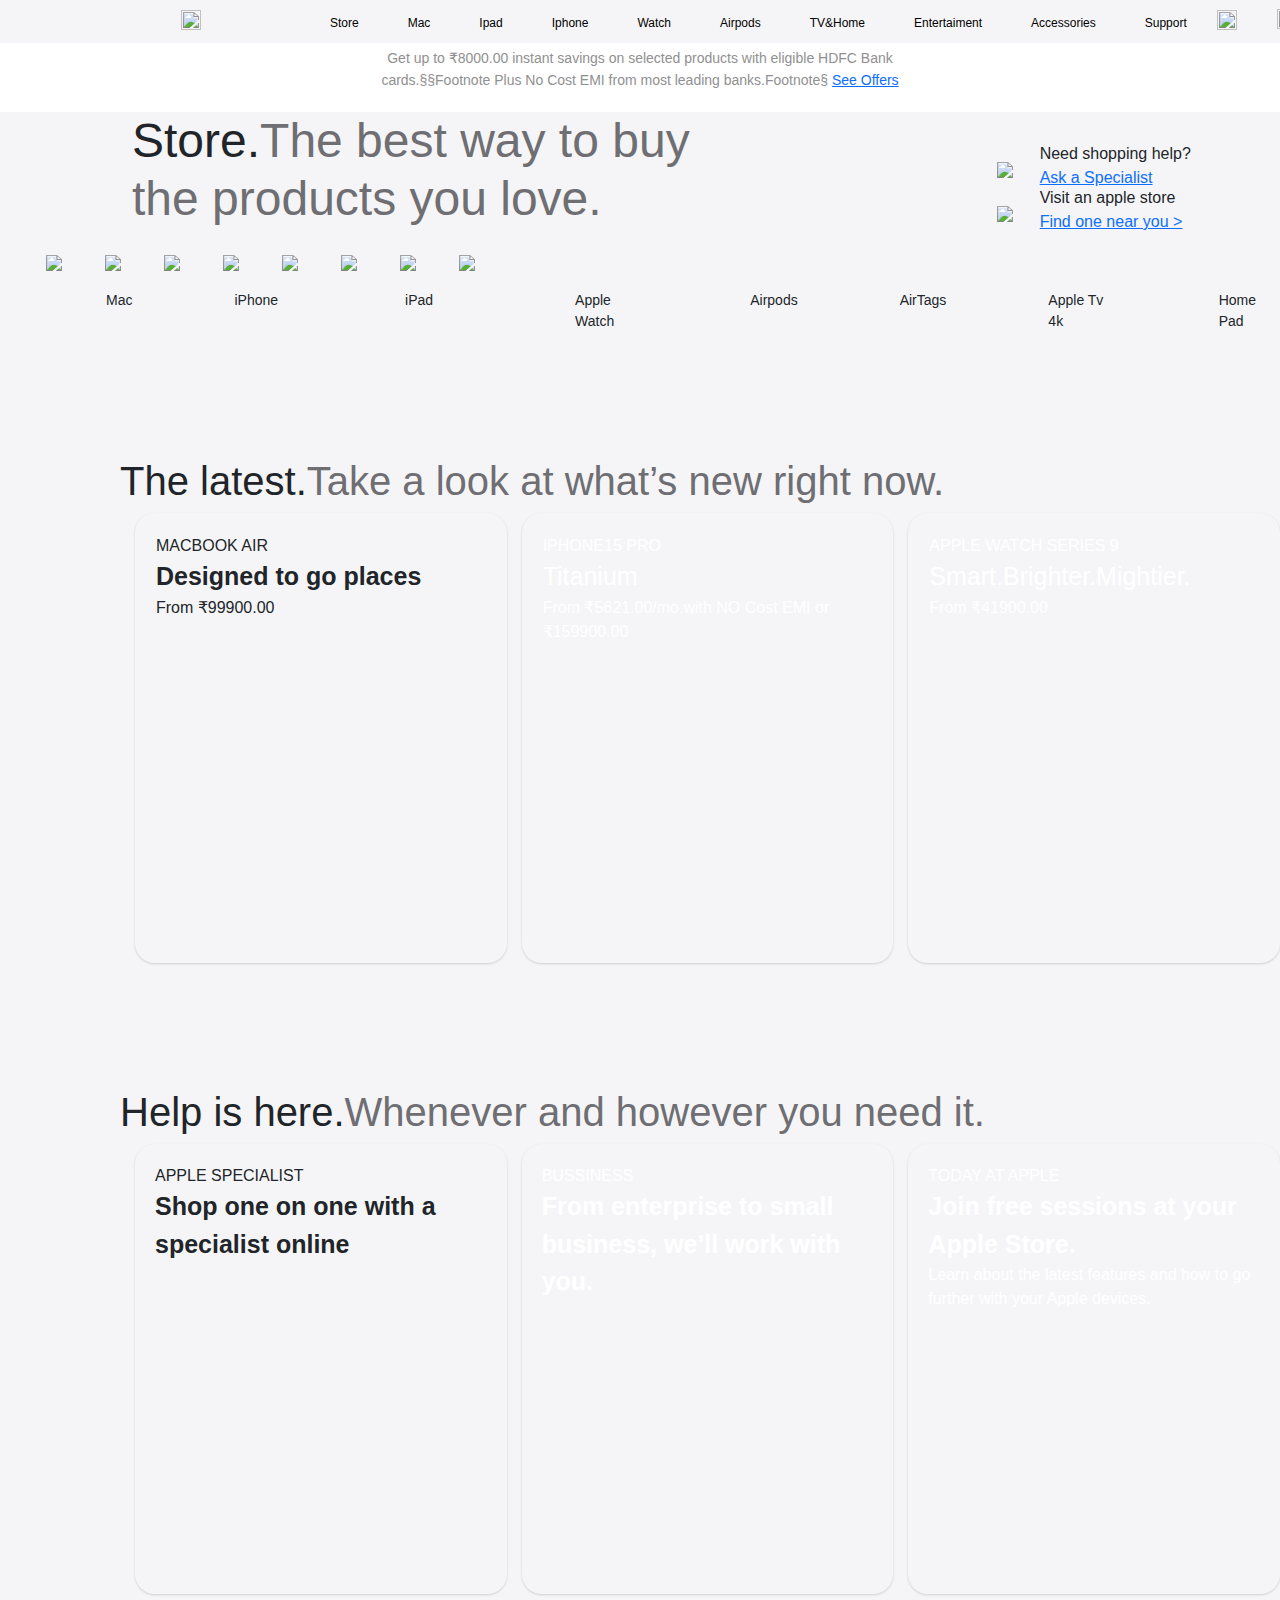
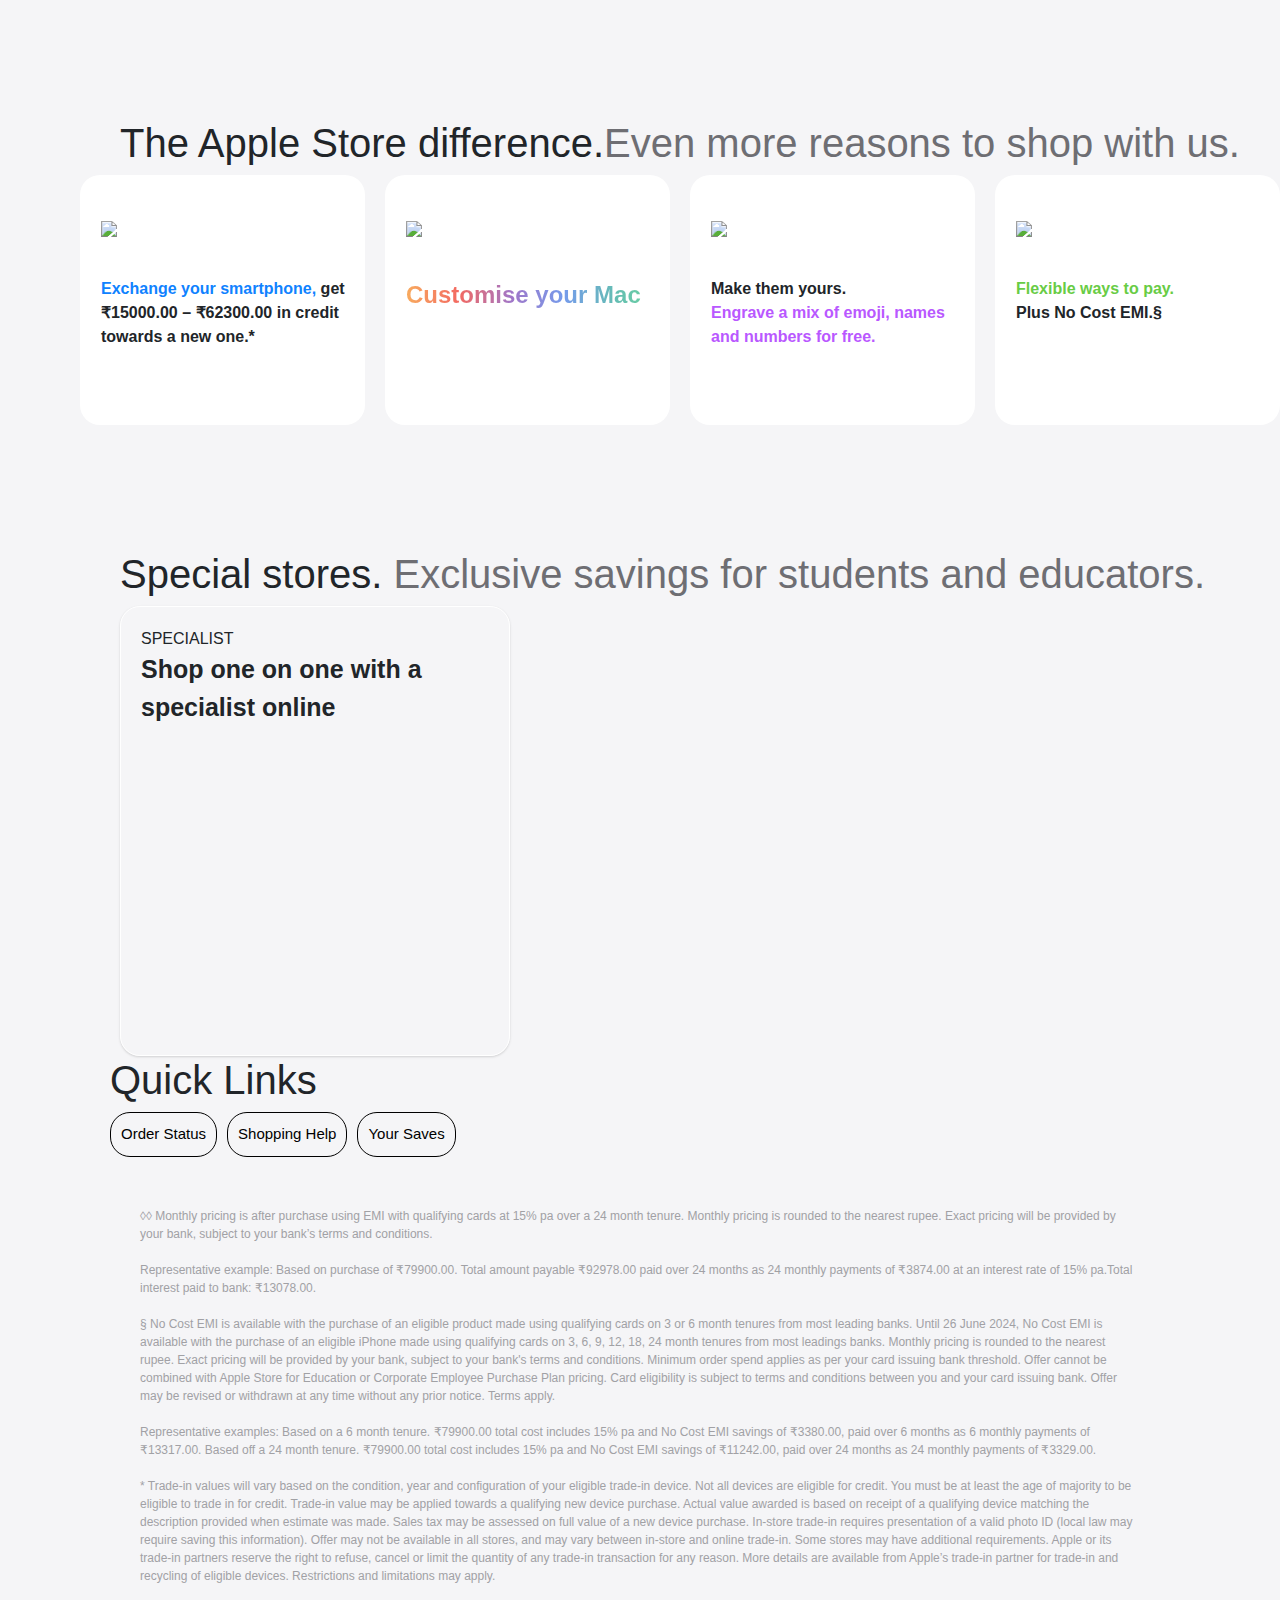
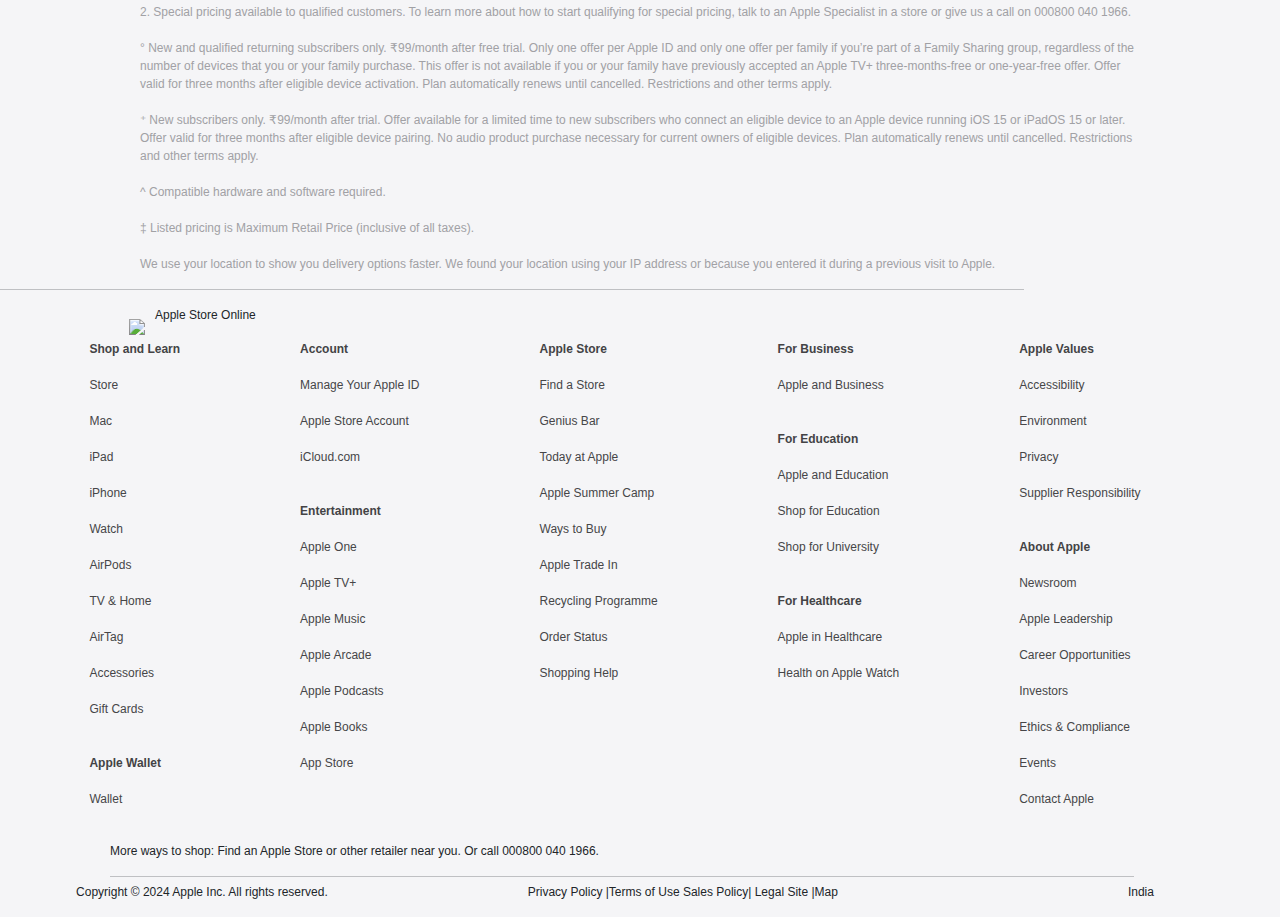
==== apple.html @ bbae13ef "Added Index.html" ====
<!DOCTYPE html>
<html lang="en">
<head>
    <meta charset="UTF-8">
    <meta name="viewport" content="width=device-width, initial-scale=1.0">
<title>Apple</title>
<link href="https://cdn.jsdelivr.net/npm/bootstrap@5.3.3/dist/css/bootstrap.min.css" rel="stylesheet" integrity="sha384-QWTKZyjpPEjISv5WaRU9OFeRpok6YctnYmDr5pNlyT2bRjXh0JMhjY6hW+ALEwIH" crossorigin="anonymous">
<style>
    *{
        padding:0;
        /* margin:0; */
        font-family:SF Pro Text, SF Pro Icons, Helvetica Neue, Helvetica, Arial, sans-serif;
    }
    body{
        background-color:#f5f5f7;
        font-family:SF Pro Text, SF Pro Icons, Helvetica Neue, Helvetica, Arial, sans-serif;
        
        
    }
    .nav{
        display:flex;
        justify-content: center;
        margin-left: 149px;
        margin-top: 6px;
    }
    .nav a{
        text-decoration: none;
        
        color:black;
    }
        .nav .icon1 img{
            height: 20px;
            width: 20px;
            margin-left:-100px;
            margin-top: 2px ;
        
        }
        .nav .icon2 img{
            height: 20px;
            width: 20px;
            margin-left:100px;
            margin-top: 2px;
        }
        .nav .icon3 img{
            height: 20px;
            width: 20px;
            margin-left:40px;
        }
    .heading1{
        font-family: SF Pro Text, SF Pro Icons, Helvetica Neue, Helvetica, Arial, sans-serif;
        font-size: 12px;
        display:flex;
        gap:49px;
        margin-top: 3px;
        margin-right:-70px;
        padding: 5px 0 11px 0;
    }
    .section2{
        background-color: white;
        text-align: center;
        padding:5px;
    }
    .a{
        display:flex;
        margin-left:120px;
    }
    .two-parts{
        margin-left:350px;
        margin-top:30px;
        
    }
    .first-part{
        display:flex;
    }
    .second-part{
        display:flex;
        margin-top: -20px;
    }
   .two-parts img{
    margin-top: 20px;
    margin-left:-43px;
   }
   .section4 ul{
    display:flex;
    list-style-type: none;
    img{
        height:80px;
    }
    margin-left: 14px;
    gap: 43px;
   }
   .section4a ul{
    display:flex;
    list-style-type: none;
    gap: 102px;
    margin-left:74px ;
    font-size: 14px;
   }
   .tabs1{
    display:flex;
    gap: 15px;
    margin-left:135px; 
    ;
    
   }
   .tabA{
    border: 1px solid transparent;
    background-size: cover;
    border-radius: 20px;
    height: 450px;
    width: 390px;
    p{
        margin-top: 20px;
    margin-left: 20px;  
    }
    box-shadow: rgba(0, 0, 0, 0.1) 0px 1px 3px 0px, rgba(0, 0, 0, 0.06) 0px 1px 2px 0px;
    background-image: url("https://store.storeimages.cdn-apple.com/4668/as-images.apple.com/is/store-card-40-macbook-air-202402?wid=800&hei=1000&fmt=p-jpg&qlt=95&.v=1707259289595");
   }
   .tabB{
    border: 1px solid transparent;
    background-size: cover;
    border-radius: 20px;
    p{
        color: white;
        margin-top: 20px;
    margin-left: 20px;
    }
    height: 450px;
    width: 390px;
    box-shadow: rgba(0, 0, 0, 0.1) 0px 1px 3px 0px, rgba(0, 0, 0, 0.06) 0px 1px 2px 0px;
    background-image: url("https://store.storeimages.cdn-apple.com/4668/as-images.apple.com/is/store-card-40-iphone-15-pro-202309?wid=800&hei=1000&fmt=p-jpg&qlt=95&.v=1692910040844");
   }
   .tabC{
    border: 1px solid transparent;
    background-size: cover;
    border-radius: 20px;
    height: 450px;
    width: 390px;
    p{
        color: white;
        margin-top: 20px;
    margin-left: 20px;
    }
    box-shadow: rgba(0, 0, 0, 0.1) 0px 1px 3px 0px, rgba(0, 0, 0, 0.06) 0px 1px 2px 0px;
    background-image: url("https://store.storeimages.cdn-apple.com/4668/as-images.apple.com/is/store-card-40-watch-s9-202309_GEO_IN?wid=800&hei=1000&fmt=jpeg&qlt=90&.v=1693501324197");
   }
   .tabA:hover{
    box-shadow: rgba(17, 17, 26, 0.1) 0px 4px 16px, rgba(17, 17, 26, 0.1) 0px 8px 24px, rgba(17, 17, 26, 0.1) 0px 16px 56px;
   }
   .tabB:hover{
    box-shadow: rgba(17, 17, 26, 0.1) 0px 4px 16px, rgba(17, 17, 26, 0.1) 0px 8px 24px, rgba(17, 17, 26, 0.1) 0px 16px 56px;
   }
   .tabC:hover{
    box-shadow: rgba(17, 17, 26, 0.1) 0px 4px 16px, rgba(17, 17, 26, 0.1) 0px 8px 24px, rgba(17, 17, 26, 0.1) 0px 16px 56px;
   }
   .tab2{
    display:flex;
    gap: 15px;
    margin-left:135px; 
    ;
    
   }
   .tabD{
    /* border: 1px solid transparent; */
    background-size: cover;
    border-radius: 20px;
    height: 450px;
    width: 390px;
    p{
        margin-top: 20px;
    margin-left: 20px;  
    }
    box-shadow: rgba(0, 0, 0, 0.1) 0px 1px 3px 0px, rgba(0, 0, 0, 0.06) 0px 1px 2px 0px;
    background-image: url("https://store.storeimages.cdn-apple.com/4668/as-images.apple.com/is/store-card-50-specialist-help-202309?wid=960&hei=1000&fmt=jpeg&qlt=90&.v=1701194078821");
   }
   .tabE{
    /* border: 1px solid transparent; */
    background-size: cover;
    border-radius: 20px;
    p{
        color: white;
        margin-top: 20px;
    margin-left: 20px;
    }
    height: 450px;
    width: 390px;
    box-shadow: rgba(0, 0, 0, 0.1) 0px 1px 3px 0px, rgba(0, 0, 0, 0.06) 0px 1px 2px 0px;
    background-image: url("https://store.storeimages.cdn-apple.com/4668/as-images.apple.com/is/store-card-40-business-202209_GEO_IN?wid=800&hei=1000&fmt=p-jpg&qlt=95&.v=1661285670376");
   }
   .tabF{
    /* border: 1px solid transparent; */
    background-size: cover;
    border-radius: 20px;
    height: 450px;
    width: 390px;
    p{
        color: white;
        margin-top: 20px;
    margin-left: 20px;
    }
    box-shadow: rgba(0, 0, 0, 0.1) 0px 1px 3px 0px, rgba(0, 0, 0, 0.06) 0px 1px 2px 0px;
    background-image: url("https://store.storeimages.cdn-apple.com/4668/as-images.apple.com/is/store-card-50-TAA-202310?wid=960&hei=1000&fmt=p-jpg&qlt=95&.v=1697149577145");
   }
   .tabD:hover{
    box-shadow: rgba(17, 17, 26, 0.1) 0px 4px 16px, rgba(17, 17, 26, 0.1) 0px 8px 24px, rgba(17, 17, 26, 0.1) 0px 16px 56px;
   }
   .tabE:hover{
    box-shadow: rgba(17, 17, 26, 0.1) 0px 4px 16px, rgba(17, 17, 26, 0.1) 0px 8px 24px, rgba(17, 17, 26, 0.1) 0px 16px 56px;
   }
   .tabF:hover{
    box-shadow: rgba(17, 17, 26, 0.1) 0px 4px 16px, rgba(17, 17, 26, 0.1) 0px 8px 24px, rgba(17, 17, 26, 0.1) 0px 16px 56px;
   }
   .tab3{
    display: flex;
    gap: 20px;
    margin-left: 80px;
   }
   .tabG{
    background-color: white;
    border:1px solid transparent;
    height: 250px;
    width: 300px;
    border-radius: 20px;
    p{
        margin-top: 40px;
        margin-left: 20px;
    }
    img{
        margin-top: 45px;
        margin-left: 20px;
    }
   }
   .tabH{
    background-color: white;
    border:1px solid transparent;
    height: 250px;
    width: 300px;
    border-radius: 20px;
    p{
        margin-top: 40px;
        margin-left: 20px;
    }
    img{
        margin-top: 45px;
        margin-left: 20px;
    }
   }
   .tabI{
    background-color: white;
    border:1px solid transparent;
    height: 250px;
    width: 300px;
    border-radius: 20px;
    p{
        margin-top: 40px;
        margin-left: 20px;
    }
    img{
        margin-top: 45px;
        margin-left: 20px;
    }
   }
  
   .tabH p{
    background-image:linear-gradient(to right, #f8ab5e 0, #f36961 20%, #a176c8 40%, #759beb 60%, #65beb3 80%, #70db96 100%);
    -webkit-background-clip: text;
    -webkit-text-fill-color: transparent;
    font-size: 24px;
 }
 .tabJ{
    background-color: white;
    border:1px solid transparent;
    height: 250px;
    width: 300px;
    border-radius: 20px;
    p{
        margin-top: 40px;
        margin-left: 20px;
    }
    img{
        margin-top: 45px;
        margin-left: 20px;
    }
   }
   .tabG:hover{
    box-shadow: rgba(17, 17, 26, 0.1) 0px 4px 16px, rgba(17, 17, 26, 0.1) 0px 8px 24px, rgba(17, 17, 26, 0.1) 0px 16px 56px;
   }
   .tabH:hover{
    box-shadow: rgba(17, 17, 26, 0.1) 0px 4px 16px, rgba(17, 17, 26, 0.1) 0px 8px 24px, rgba(17, 17, 26, 0.1) 0px 16px 56px;
   }
   .tabI:hover{
    box-shadow: rgba(17, 17, 26, 0.1) 0px 4px 16px, rgba(17, 17, 26, 0.1) 0px 8px 24px, rgba(17, 17, 26, 0.1) 0px 16px 56px;
   } 
   .tabJ:hover{
    box-shadow: rgba(17, 17, 26, 0.1) 0px 4px 16px, rgba(17, 17, 26, 0.1) 0px 8px 24px, rgba(17, 17, 26, 0.1) 0px 16px 56px;
   }
   .tabK{
    border: 1px solid white;
    background-size: cover;
    border-radius: 20px;
    height: 450px;
    width: 390px;
    margin-left: 120px;
   
    box-shadow: rgba(0, 0, 0, 0.1) 0px 1px 3px 0px, rgba(0, 0, 0, 0.06) 0px 1px 2px 0px;
    background-image: url("https://store.storeimages.cdn-apple.com/4668/as-images.apple.com/is/store-mac-card-40-education-202402?wid=800&hei=1000&fmt=p-jpg&qlt=95&.v=1707956117199");
   }
   .tabK p{
        margin-top: 20px !important;
        margin-left: 20px;  
    }
   .tabK:hover{
    box-shadow: rgba(17, 17, 26, 0.1) 0px 4px 16px, rgba(17, 17, 26, 0.1) 0px 8px 24px, rgba(17, 17, 26, 0.1) 0px 16px 56px;
   }
   .ThreeTabs{
    display: flex;
    gap: 10px;
    margin-left: 110px;
   }
   .button{
    font-size: 15px;
    background-color: transparent;
    border-radius: 20px;
    padding: 10px;
    border: 1px solid;
    

   }
   .button:hover{
    background-color: black;
    color: white;
   }
   .logo{
    display: flex;
    margin-left: 129px;
   }
   .Footer2{
    display:flex;
    justify-content: center;
    gap: 120px;
    margin-right: 50px;
    p{
        font-size: 12px;
        color: #464648;
    }
   }
   .copyright{
    display: flex;
    justify-content: center;
    p{
        font-size: 12px;
        
    }
    gap: 200px;
    margin-top: -10px;
   }
 
</style> 
</head>
<body>
    <script src="https://cdn.jsdelivr.net/npm/bootstrap@5.3.3/dist/js/bootstrap.bundle.min.js" integrity="sha384-YvpcrYf0tY3lHB60NNkmXc5s9fDVZLESaAA55NDzOxhy9GkcIdslK1eN7N6jIeHz" crossorigin="anonymous"></script>
<div class="container-fluid a">
     <div class="nav">
                     <div class="icon1">
                        <div><a href="index.html" target="_blank"><img src="https://cdn-icons-png.flaticon.com/128/0/747.png"></div>
                     </div>

                <div class="heading1">
                     <div><a href="#1">Store</a></div>
                     <div><a href="#1">Mac</a></div>
                     <div><a href="#1">Ipad</a></div>
                     <div><a href="#1">Iphone</a></div>
                     <div><a href="#1">Watch</a></div>
                     <div><a href="#1">Airpods</a></div>
                     <div><a href="#1">TV&Home</a></div>
                     <div><a href="#1">Entertaiment</a></div>
                     <div><a href="#1">Accessories</a></div>
                     <div><a href="#1">Support</a></div>  
                </div>

                        <div class="icon2">
                           <img src="https://cdn-icons-png.flaticon.com/128/11741/11741045.png">
                        </div>

                        <div class="icon3">
                        <img src="https://cdn-icons-png.flaticon.com/128/102/102665.png">
                        </div>
     </div>
</div>


     <div class="section2">
        <div>
        <p style="font-size: 14px;color:#909091">Get up to ₹8000.00 instant savings on selected products with eligible HDFC Bank</p>
        </div>
        <div>
        <p style="font-size: 14px;margin-top:-15px;color:#909091">cards.§§Footnote Plus No Cost EMI from most leading banks.Footnote§ <span class="link"><a href="#2">See Offers</a></span> </p>
        </div>
     </div>
    <div class="section3">

     <div class="container a">
         <div class="section3a">
            <h1 style="font-size:48px;">Store.<span class="sec3a" style="color:#6e6e73">The best way to buy <br>the products you love.</span></h1>
         </div>
                 <div class="section3b">
                     <div class="two-parts">
                         <div class="first-part">
                             <div class="text1">
                             <img src="https://store.storeimages.cdn-apple.com/4668/as-images.apple.com/is/store-chat-specialist-icon-202309_AV2?wid=70&hei=70&fmt=jpeg&qlt=90&.v=1701194050335"style="height: 35px;">
                             </div>
                             <div class="text2">
                             <p>Need shopping help?<br>
                             <span><a href="#"> Ask a Specialist</a></span> </p>
                             </div>
                         </div>
                             <div class="second-part">
                                <div class="test3">
                                <img src="https://cdn-icons-png.flaticon.com/128/2175/2175370.png"style="height: 32px;">
                                </div>
                                <div class="text4">
                                 <p>Visit an apple store<br>
                                 <span><a href="#">Find one near you ˃</a></span></p>
                                </div>
                             </div>
                     </div>
                </div>     
     </div>
    </div>
    <div class="section4">
        <ul>
         <li><img src="//store.storeimages.cdn-apple.com/4668/as-images.apple.com/is/store-card-13-mac-nav-202310?wid=400&hei=260&fmt=png-alpha&.v=1696964122666"></li>
         <li><img src="https://store.storeimages.cdn-apple.com/4668/as-images.apple.com/is/store-card-13-iphone-nav-202309_GEO_EMEA?wid=400&hei=260&fmt=png-alpha&.v=1692971740071"></li>
         <li><img src="https://store.storeimages.cdn-apple.com/4668/as-images.apple.com/is/store-card-13-ipad-nav-202210?wid=400&hei=260&fmt=png-alpha&.v=1664912135437"></li>
         <li><img src="https://store.storeimages.cdn-apple.com/4668/as-images.apple.com/is/store-card-13-watch-nav-202309_GEO_IN?wid=400&hei=260&fmt=png-alpha&.v=1693703814407"></li>
         <li><img src="https://store.storeimages.cdn-apple.com/4668/as-images.apple.com/is/store-card-13-airpods-nav-202209?wid=400&hei=260&fmt=png-alpha&.v=1660676485885"></li>
         <li><img src="https://store.storeimages.cdn-apple.com/4668/as-images.apple.com/is/store-card-13-airtags-nav-202108?wid=400&hei=260&fmt=png-alpha&.v=1625783380000"></li>
         <li><img src="https://store.storeimages.cdn-apple.com/4668/as-images.apple.com/is/store-card-13-appletv-nav-202210?wid=400&hei=260&fmt=png-alpha&.v=1664628458484"></li>
         <li><img src="https://store.storeimages.cdn-apple.com/4668/as-images.apple.com/is/store-card-13-homepod-nav-202301?wid=400&hei=260&fmt=png-alpha&.v=1670389216654"></li>
        
        </ul>
    </div>
    <div class="section4a">
        <ul>
            <li>Mac</li>
            <li>iPhone</li>
            <li style="margin-left:25px;">iPad</li>
            <li style="margin-left:40px;">Apple Watch</li>
            <li>Airpods</li>
            <li>AirTags</li>
            <li>Apple Tv 4k</li>
            <li >Home Pad</li>
        </ul>
        </div>
        <div class="latest" style="margin-left: 120px; margin-top: 125px;">
            <h1>The latest.<span style="color:#6e6e73;">Take a look at what’s new right now.</span></h1>
        </div>
        <div class="tabs1">
            <div class="tabA">
             <p>MACBOOK AIR<br><b><span style="font-size: 25px ;">Designed to go places</b></span><br>From ₹99900.00</p>
            </div>
            <div class="tabB">
                <p>IPHONE15 PRO<br><span style="font-size: 25px ;">Titanium</span><br>From ₹5621.00/mo.with NO Cost EMI or<br>₹159900.00</p>
               </div>
               <div class="tabC">
                <p>APPLE WATCH SERIES 9<br><span style="font-size: 25px ;">Smart.Brighter.Mightier.</span><br>From ₹41900.00</p>
               </div>
        </div>
        <div class="whenever" style="margin-left: 120px; margin-top: 125px;">
            <h1>Help is here.<span style="color:#6e6e73;">Whenever and however you need it.</span></h1>
        </div>
        <div class="tab2">
            <div class="tabD">
                <p>APPLE SPECIALIST<br><b><span style="font-size: 25px ;">Shop one on one with a specialist online</b></span>
               </div>
               <div class="tabE">
                   <p>BUSSINESS<br><span style="font-size: 25px ;"><b>From enterprise to small business, we’ll work with you.</b></span></p>
                  </div>
                  <div class="tabF">
                   <p>TODAY AT APPLE<br><span style="font-size: 25px ;"><b>Join free sessions at your Apple Store.</b></span><br>Learn about the latest features and how to go further with your Apple devices.</p>
                  </div>

        </div>
        <div class="section6">
            <div class="whenever" style="margin-left: 120px; margin-top: 125px;">
                <h1>The Apple Store difference.<span style="color:#6e6e73;">Even more reasons to shop with us.</span></h1>
            </div>
            <div class="tab3">
                <div class="tabG">
                    <img src="https://images.ctfassets.net/uhwn5kvabnul/2CFzRWs2diT6CUJNp6mTTy/137205322c1968e437080a4a20a9d1c0/icon_instance-management.svg" style="height:50px;">
                    <p><b><span style="color:#0f82ff;">Exchange your smartphone,</span> get ₹15000.00 – ₹62300.00 in credit towards a new one.*</b></p>
                   </div>
                   <div class="tabH">
                    <img src="https://upload.wikimedia.org/wikipedia/commons/thumb/8/84/Apple_Computer_Logo_rainbow.svg/1200px-Apple_Computer_Logo_rainbow.svg.png" style="height:50px;">
                    <p><b>Customise your Mac</b></p>
                   </div>
                      <div class="tabI">
                        <img src="https://icones.pro/wp-content/uploads/2021/03/symbole-de-visage-souriant-rose.png" style="height:50px;">
                        <p><b> Make them yours.</b><br><b><span style="color: #b958ff;">Engrave a mix of emoji, names and numbers for free.</b></span></p>
                       </div>
                       <div class="tabJ">
                        <img src="https://support.paybyphone.com/hc/article_attachments/13451723503377" style="height:50px;">
                        <p ><b><span style="color: #68cc45;">Flexible ways to pay.</span></b><br> <b><span>Plus No Cost EMI.§</b></span></p>
                       </div>
        </div>
        </div>
        <div class="section7">
            <div class="special" style="margin-left: 120px; margin-top: 125px;">
                <h1>Special stores. <span style="color:#6e6e73;">Exclusive savings for students and educators.</span></h1>
            </div>
            <div class="tab4">
            <div class="tabK">
                <p>SPECIALIST<br><b><span style="font-size: 25px ;">Shop one on one with a specialist online</b></span></p>
               </div>
        </div>
    </div>
    <div class="section8">
        <div class="quick">
            <h1 style="margin-left: 110px;">Quick Links</h1>
        </div>
        <div class="ThreeTabs">
            <div class="First">
                <button class="button">Order Status</button>
            </div>
            <div class="Second">
                <button class="button">Shopping Help</button>
            </div>
            <div class="Third">
            <button class="button">Your Saves</button>
            </div>
        </div>
    </div>
    <div class="data">
        <p style="color: #a1a1a5;margin-right: 140px;margin-left: 140px;font-size: 12px; margin-top:50px;">
            ◊◊ Monthly pricing is after purchase using EMI with qualifying cards at 15% pa over a 24 month tenure. Monthly pricing is rounded to the nearest rupee. Exact pricing will be provided by your bank, subject to your bank’s terms and conditions.<br><br>

Representative example:
Based on purchase of ₹79900.00. Total amount payable ₹92978.00 paid over 24 months as 24 monthly payments of ₹3874.00 at an interest rate of 15% pa.Total interest paid to bank: ₹13078.00.<br><br>

§ No Cost EMI is available with the purchase of an eligible product made using qualifying cards on 3 or 6 month tenures from most leading banks. Until 26 June 2024, No Cost EMI is available with the purchase of an eligible iPhone made using qualifying cards on 3, 6, 9, 12, 18, 24 month tenures from most leadings banks. Monthly pricing is rounded to the nearest rupee. Exact pricing will be provided by your bank, subject to your bank's terms and conditions. Minimum order spend applies as per your card issuing bank threshold. Offer cannot be combined with Apple Store for Education or Corporate Employee Purchase Plan pricing. Card eligibility is subject to terms and conditions between you and your card issuing bank. Offer may be revised or withdrawn at any time without any prior notice. Terms apply.<br><br>

Representative examples:
Based on a 6 month tenure. ₹79900.00 total cost includes 15% pa and No Cost EMI savings of ₹3380.00, paid over 6 months as 6 monthly payments of ₹13317.00.
Based off a 24 month tenure. ₹79900.00 total cost includes 15% pa and No Cost EMI savings of ₹11242.00, paid over 24 months as 24 monthly payments of ₹3329.00.<br><br>

* Trade‑in values will vary based on the condition, year and configuration of your eligible trade‑in device. Not all devices are eligible for credit. You must be at least the age of majority to be eligible to trade in for credit. Trade‑in value may be applied towards a qualifying new device purchase. Actual value awarded is based on receipt of a qualifying device matching the description provided when estimate was made. Sales tax may be assessed on full value of a new device purchase. In-store trade‑in requires presentation of a valid photo ID (local law may require saving this information). Offer may not be available in all stores, and may vary between in-store and online trade‑in. Some stores may have additional requirements. Apple or its trade‑in partners reserve the right to refuse, cancel or limit the quantity of any trade‑in transaction for any reason. More details are available from Apple’s trade‑in partner for trade‑in and recycling of eligible devices. Restrictions and limitations may apply.<br><br>

2. Special pricing available to qualified customers. To learn more about how to start qualifying for special pricing, talk to an Apple Specialist in a store or give us a call on 000800 040 1966.<br><br>

° New and qualified returning subscribers only. ₹99/month after free trial. Only one offer per Apple ID and only one offer per family if you’re part of a Family Sharing group, regardless of the number of devices that you or your family purchase. This offer is not available if you or your family have previously accepted an Apple TV+ three-months-free or one-year-free offer. Offer valid for three months after eligible device activation. Plan automatically renews until cancelled. Restrictions and other terms apply.<br><br>

⁺ New subscribers only. ₹99/month after trial. Offer available for a limited time to new subscribers who connect an eligible device to an Apple device running iOS 15 or iPadOS 15 or later. Offer valid for three months after eligible device pairing. No audio product purchase necessary for current owners of eligible devices. Plan automatically renews until cancelled. Restrictions and other terms apply.<br><br>

^ Compatible hardware and software required.<br><br>

‡ Listed pricing is Maximum Retail Price (inclusive of all taxes).<br><br>

We use your location to show you delivery options faster. We found your location using your IP address or because you entered it during a previous visit to Apple.<br>
        </p>
    </div>
    <hr style="width: 80%;">
    <div class="footer">
        <div class="logo">
            <div class="part1" style="margin-top: 9px;">
            <img src="https://cdn-icons-png.flaticon.com/128/0/747.png" height="15px">
            </div>
            <div class="part2">
                <p style="font-size: 12px; margin-left: 10px;">
                    Apple Store Online
                </p>
            </div>
        </div>
    </div>
    <div class="Footer2">
        <div class="batman">
            <p>
                <b style="color: #434345;"> Shop and Learn</b><br><br>
Store<br><br>
Mac<br><br>
iPad<br><br>
iPhone<br><br>
Watch<br><br>
AirPods<br><br>
TV & Home<br><br>
AirTag<br><br>
Accessories<br><br>
Gift Cards<br><br><br>
<b style="color: #434345;">Apple Wallet</b><br><br>
Wallet<br><br>
            </p>
         </div>
            <div class="ironman">
                <p>
                    <b style="color: #434345;">Account</b><br><br>
                    Manage Your Apple ID<br><br>
                     Apple Store Account<br><br>
                     iCloud.com<br><br><br>
                     <b style="color: #434345;">Entertainment</b><br><br>
                     Apple One<br><br>
                     Apple TV+<br><br>
                     Apple Music<br><br>
                     Apple Arcade<br><br>
                     Apple Podcasts<br><br>
                     Apple Books<br><br>
                     App Store<br><br>
                </p>
            </div>
            <div class="hulk">
                <p>
                    <b style="color: #434345;"> Apple Store</b><br><br>
Find a Store<br><br>
Genius Bar<br><br>
Today at Apple<br><br>
Apple Summer Camp<br><br>
Ways to Buy<br><br>
Apple Trade In<br><br>
Recycling Programme<br><br>
Order Status<br><br>
Shopping Help<br><br>
                </p>
            </div>
            <div class="shehulk">
                <p>
                    <b style="color: #434345;">For Business</b><br><br>
Apple and Business<br><br><br>
<b style="color: #434345;">For Education</b><br><br>
Apple and Education<br><br>
Shop for Education<br><br>
Shop for University<br><br><br>
<b style="color: #434345;">For Healthcare</b><br><br>
Apple in Healthcare<br><br>
Health on Apple Watch<br><br>
                </p>
            </div>
            <div class="wolf">
                <p>
                    <b style="color: #434345;">Apple Values</b><br><br>
Accessibility<br><br>
Environment<br><br>
Privacy<br><br>
Supplier Responsibility<br><br><br>
<b style="color: #434345;">About Apple</b><br><br>
Newsroom<br><br>
Apple Leadership<br><br>
Career Opportunities<br><br>
Investors<br><br>
Ethics & Compliance<br><br>
Events<br><br>
Contact Apple<br><br>

                </p>
            </div>
        
    </div>
    <div class="last">
        <p style="font-size: 12px;margin-left: 110px;color: 434345;">More ways to shop: Find an Apple Store or other retailer near you. Or call 000800 040 1966.</p>
    </div>
    <hr style="width: 80%; margin-left:110px;">
<div class="copyright">
    <div class="pop">
        <p style="margin-left:-50px ;">Copyright © 2024 Apple Inc. All rights reserved.</p>
    </div>
    <div class="pip">
        <p>
            Privacy Policy |Terms of Use Sales Policy| Legal Site |Map
        </p>
      </div>
      <div class="ooo">
        <p style="margin-left:90px ;">
            India
        </p>
        </div>
      </div>
    

</div>
    
</body>
</html>
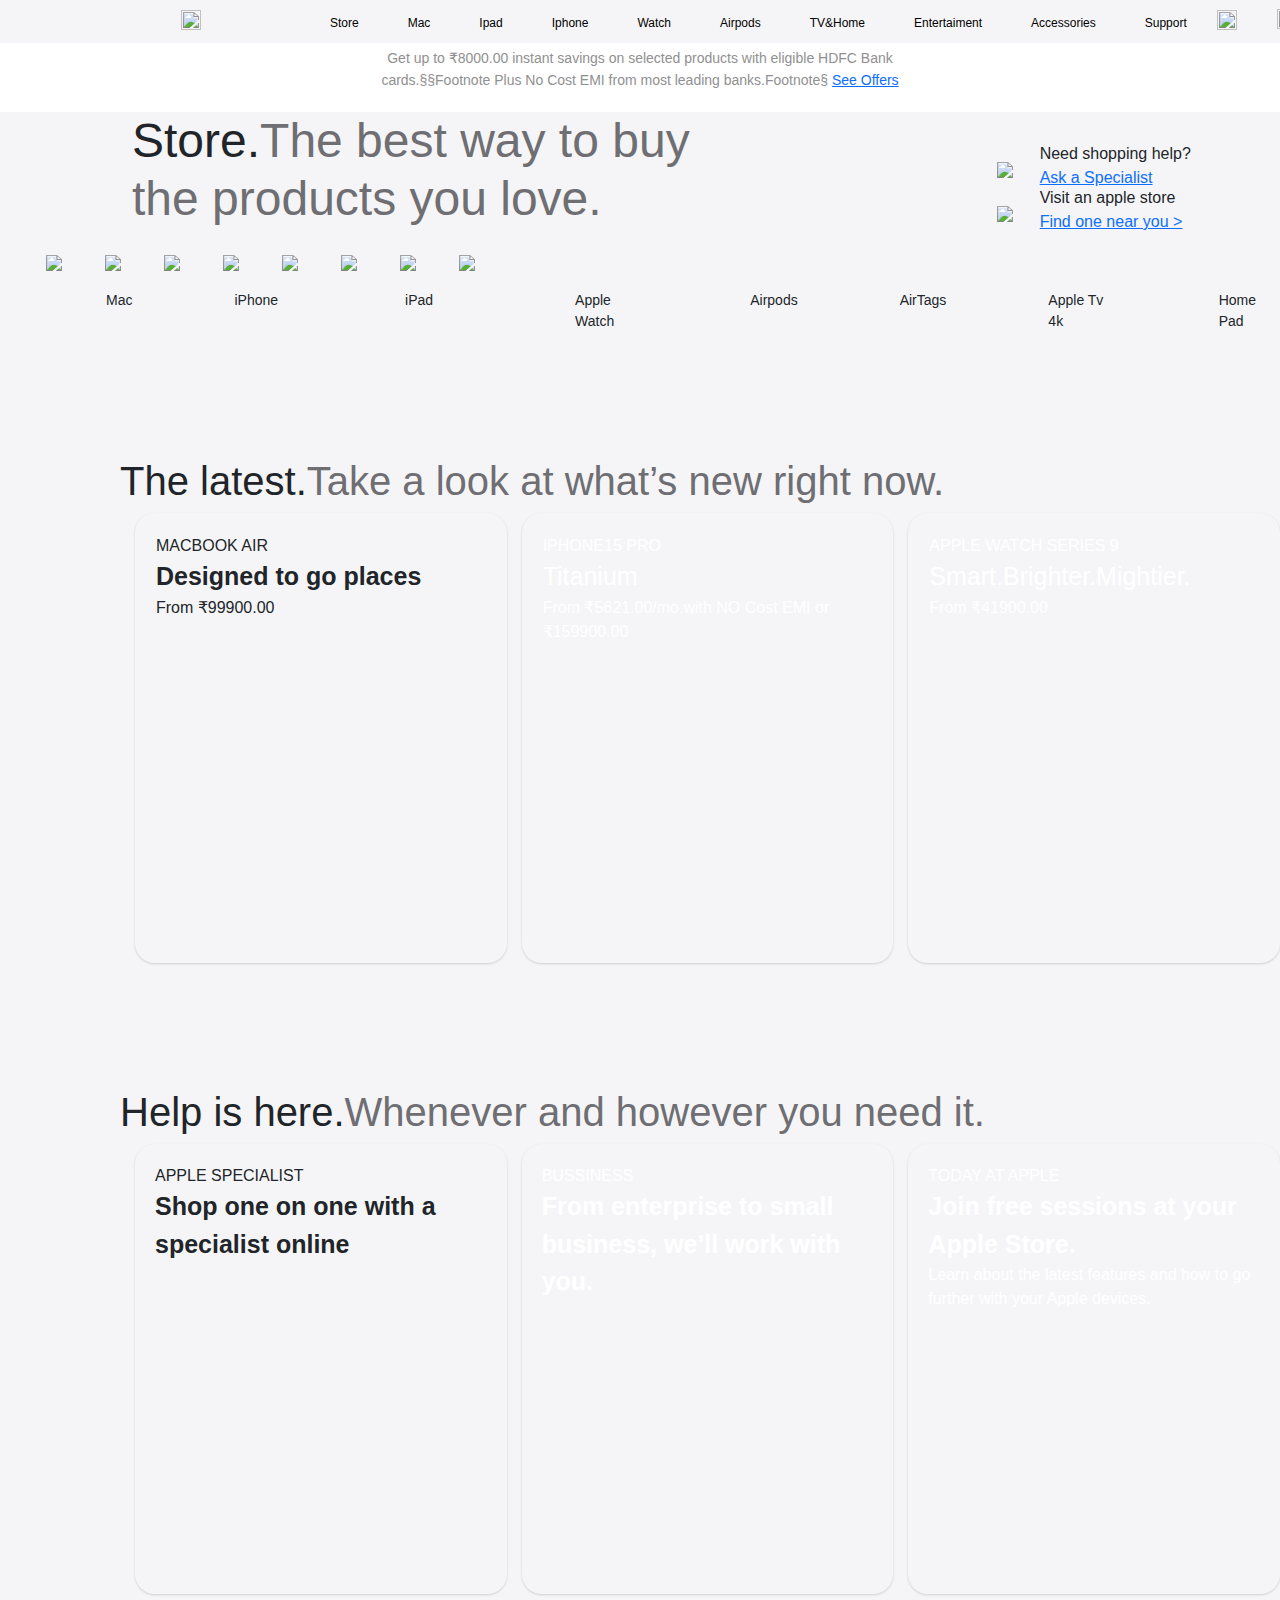
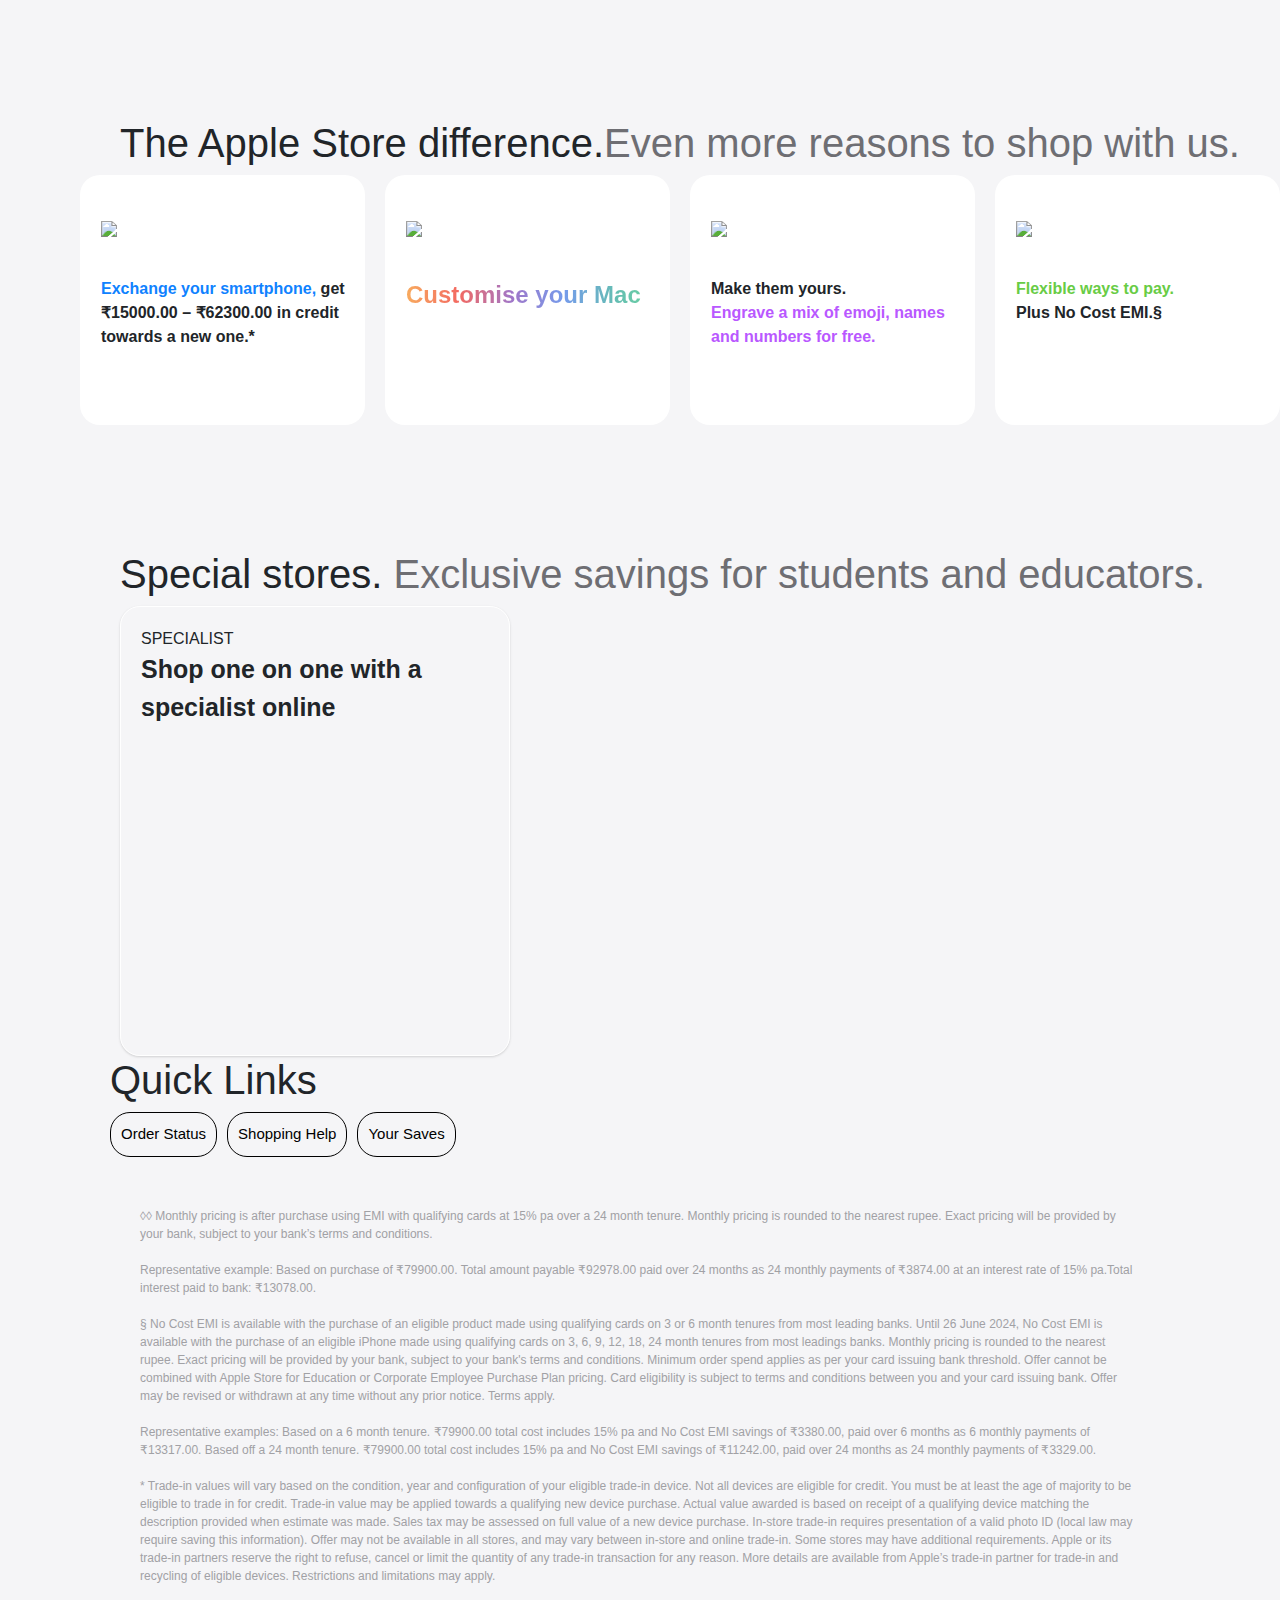
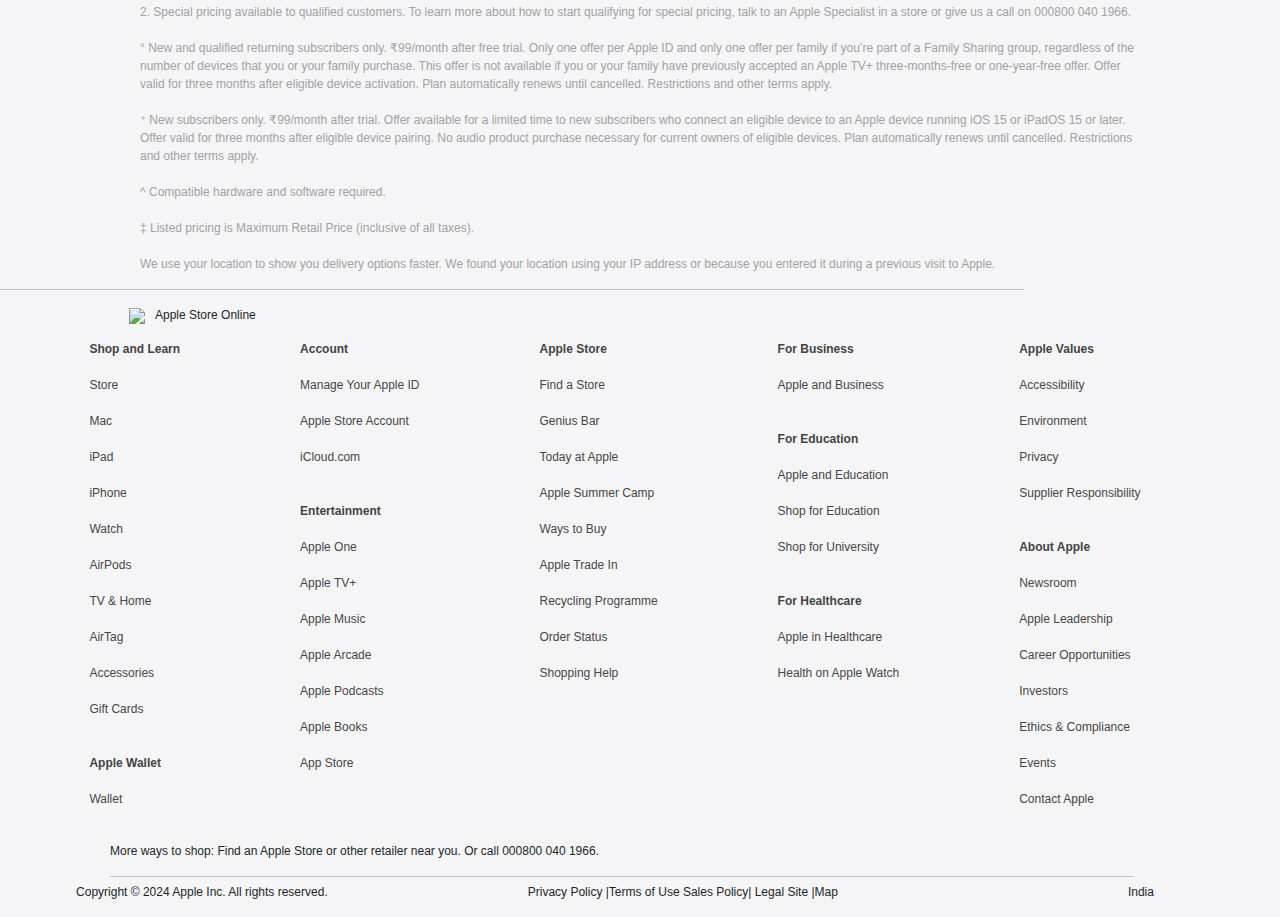
==== commit 3e51ec8d: "Update apple.html" ====
--- a/apple.html
+++ b/apple.html
@@ -333,6 +333,10 @@
    .logo{
     display: flex;
     margin-left: 129px;
+    img{
+        margin-top:-23px;
+    }
+    
    }
    .Footer2{
     display:flex;
@@ -676,4 +680,4 @@
 </div>
     
 </body>
-</html>+</html>
